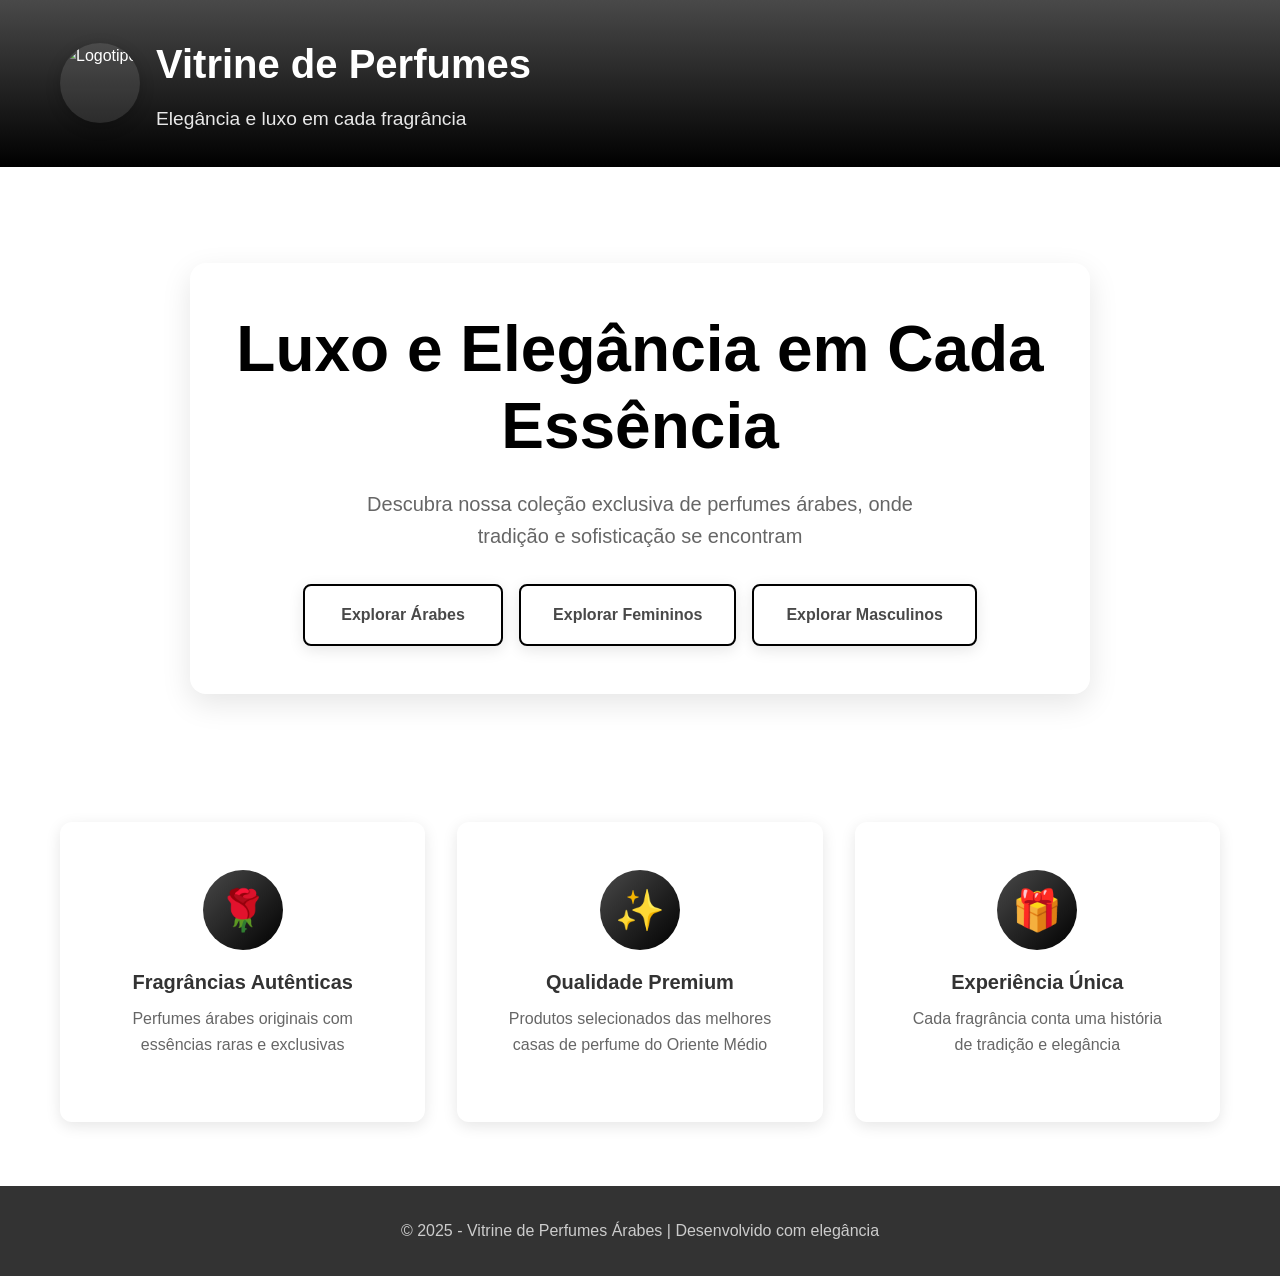
==== index.html @ 02d47807 "Add files via upload" ====
<!DOCTYPE html>
<html lang="pt-BR">
<head>
    <meta charset="UTF-8">
    <meta name="viewport" content="width=device-width, initial-scale=1.0">
    <title>Vitrine de Perfumes Árabes</title>
    <!-- Use existing PNG/ICO/manifest favicon files in img/ for broad compatibility -->
    <link rel="shortcut icon" href="img/favicon.ico">
    <link rel="icon" type="image/png" sizes="32x32" href="img/favicon-32x32.png">
    <link rel="icon" type="image/png" sizes="16x16" href="img/favicon-16x16.png">
    <link rel="apple-touch-icon" sizes="180x180" href="img/apple-touch-icon.png">
    <link rel="manifest" href="img/site.webmanifest">
    <meta name="theme-color" content="#ffffff">
    <link rel="stylesheet" href="styles.css">
</head>
<body>

    
    <div class="page-container">
          
        <header class="header">
            <div class="container">
                <div class="header-content">
                    <div class="logo-container">
                        <img src="img/original.png" alt="Logotipo" class="logo">
                    </div>
                    <div class="header-text">
                        <h1>Vitrine de Perfumes </h1>
                        <p>Elegância e luxo em cada fragrância</p>
                    </div>
                </div>
            </div>
        </header>

        <nav class="navigation">
            <div class="container">
                <div class="nav-links">
                    <!-- mantém sua navegação original -->
                </div>
            </div>
        </nav>

        <section class="hero">
            <div class="container">
                <div class="hero-content">
                    <h2>Luxo e Elegância em Cada Essência</h2>
                    <p>Descubra nossa coleção exclusiva de perfumes árabes, onde tradição e sofisticação se encontram</p>
                    <div class="hero-buttons">
                        <!-- 👇 transformamos apenas esse botão para abrir popup -->
                        <a href="#" class="btn btn-Arabes" id="openPopup">Explorar Árabes</a>

                        <!-- Mantidos exatamente como estavam -->
                        <a href="femininos.html" class="btn btn-femininos">Explorar Femininos</a>
                        <a href="masculinos.html" class="btn btn-secondary">Explorar Masculinos</a>
                        <!--<a href="adega.html" class="btn btn-secondary">Adega</a> -->
                    </div>
                </div>
            </div>


            
        </section>

        <!-- POPUP -->
        <div id="popup" class="popup" aria-hidden="true">
            <div class="popup-content" role="dialog" aria-modal="true" aria-labelledby="popupTitle">
                <button class="close-btn" id="closePopup" aria-label="Fechar">&times;</button>
                <h3 id="popupTitle">Escolha uma categoria</h3>

                <!-- Links para as páginas existentes -->
                <a href="Arabe-Fem.html" class="btn btn-Arabe-Fem">Femininos Árabes</a>
                <a href="Arabes.html" class="btn btn-Arabe-Fem">Masculinos Árabes</a>
            </div>
        </div>

        <section class="features">
            <div class="container">
                <div class="features-grid">
                    <div class="feature-card">
                        <div class="feature-icon">🌹</div>
                        <h3>Fragrâncias Autênticas</h3>
                        <p>Perfumes árabes originais com essências raras e exclusivas</p>
                    </div>
                    <div class="feature-card">
                        <div class="feature-icon">✨</div>
                        <h3>Qualidade Premium</h3>
                        <p>Produtos selecionados das melhores casas de perfume do Oriente Médio</p>
                    </div>
                    <div class="feature-card">
                        <div class="feature-icon">🎁</div>
                        <h3>Experiência Única</h3>
                        <p>Cada fragrância conta uma história de tradição e elegância</p>
                    </div>
                </div>
            </div>
        </section>

        <footer class="footer">
            <div class="container">
                <p>© 2025 - Vitrine de Perfumes Árabes | Desenvolvido com elegância</p>
            </div>
        </footer>
    </div>

    <!-- Usa o JS que você já tem -->
    <script src="Arabes.js"></script>
</body>
</html>
---- styles.css ----
/* Reset e configurações básicas */
* {
  margin: 0;
  padding: 0;
  box-sizing: border-box;
}

body {
  font-family: "Segoe UI", Tahoma, Geneva, Verdana, sans-serif;
  line-height: 1.6;
  color: #333;
  background-color: #ffffff;
}

/* Container principal */
.page-container {
  min-height: 100vh;
  display: flex;
  flex-direction: column;
}

.container {
  max-width: 1200px;
  margin: 0 auto;
  padding: 0 20px;
}

/* Header */

.header {
  background: linear-gradient(to bottom, #494949, #000000);
  color: rgb(255, 255, 255);
  padding: 2rem 0;
}

.header-content {
  display: flex;
  flex-direction: column;
  align-items: center;
  text-align: center;
  gap: 1rem;
}

.logo-container {
  width: 80px;
  height: 80px;
  border-radius: 50%;
  overflow: hidden;
  box-shadow: 0 4px 15px rgba(0, 0, 0, 0.2);
  background: rgba(255, 255, 255, 0.1);
  display: flex;
  align-items: center;
  justify-content: center;
}

.logo {
  width: 80px;
  height: 80px;
  border-radius: 50%;
  object-fit: cover;
}

.header-text h1 {
  font-size: 2.5rem;
  font-weight: bold;
  margin-bottom: 0.5rem;
}

.header-text p {
  font-size: 1.2rem;
  opacity: 0.9;
}

/* Navigation */
/*.navigation {
  background: linear-gradient(135deg, #494949, #000000) ;
  box-shadow: 0 2px 10px rgba(0, 0, 0, 0.1);
  position: sticky;
  top: 0;
  z-index: 50;
}*/

.nav-links {
  display: flex;
  flex-direction: column;
  gap: 1rem;
  padding: 1rem 0;
}

.nav-link {
  color: white;
  text-decoration: none;
  font-weight: 600;
  padding: 0.75rem 1.5rem;
  border-radius: 8px;
  transition: all 0.3s ease;
  text-align: center;
}

.nav-link:hover {
  background-color: #228b22;
  transform: translateY(-2px);
}

.nav-link.active {
  background-color: #228b22;
}

/* Hero Section */
.hero {
  padding: 4rem 0;
  position: relative;
}

.hero-content {
  background: transparent;
  backdrop-filter: blur(10px);
  border-radius: 16px;
  padding: 3rem 2rem;
  box-shadow: 0 10px 30px rgba(0, 0, 0, 0.1);
  max-width: 900px;
  margin: 0 auto;
  text-align: center;
}

.hero-content h2 {
  font-size: 3rem;
  font-weight: bold;
  color: #000000;
  margin-bottom: 1.5rem;
  line-height: 1.2;
}

.hero-content p {
  font-size: 1.25rem;
  color: #666;
  margin-bottom: 2rem;
  max-width: 600px;
  margin-left: auto;
  margin-right: auto;
}

.hero-buttons {
  display: flex;
  flex-direction: column;
  gap: 1rem;
  align-items: center;
}

/* Botões */
.btn {
  display: inline-block;
  padding: 1rem 2rem;
  border-radius: 8px;
  text-decoration: none;
  font-weight: 600;
  transition: all 0.3s ease;
  box-shadow: 0 4px 15px rgba(0, 0, 0, 0.1);
  text-align: center;
  min-width: 200px;

  background: white;
  color: #494949;
  border: 2px solid #000000;
}

.btn:hover {
  background: #494949;
  color: white;
  transform: scale(1.05);
  box-shadow: 0 6px 20px rgba(0, 0, 0, 0);
}

/* Features Section */
.features {
  padding: 4rem 0;
}

.features-grid {
  display: grid;
  grid-template-columns: 1fr;
  gap: 2rem;
}

.feature-card {
  background: transparent;
  border-radius: 12px;
  padding: 3rem;      /* aumento do padding */
  min-height: 300px;  /* altura mínima maior */
  box-shadow: 0 4px 15px rgba(0, 0, 0, 0.1);
  text-align: center;
  transition: transform 0.3s ease;
  animation: fadeIn 0.6s ease-out;
}

.feature-card:hover {
  transform: translateY(-5px);
}

.feature-icon {
  width: 80px;        /* maior tamanho do ícone */
  height: 80px;
  background: linear-gradient(135deg, #494949, #000000);
  border-radius: 50%;
  display: flex;
  align-items: center;
  justify-content: center;
  margin: 0 auto 1rem;
  font-size: 2.5rem;  /* maior tamanho do ícone */
}

.feature-card h3 {
  font-size: 1.25rem;
  font-weight: bold;
  color: #333;
  margin-bottom: 0.5rem;
}

.feature-card p {
  color: #666;
}

/* Products Section */
.products {
  padding: 2rem 0;
  flex: 1;
}

.products-grid {
  display: grid;
  grid-template-columns: 1fr;
  gap: 2rem;
}

.product-card {
  background: transparent;
  border-radius: 12px;
  overflow: hidden;
  box-shadow:none;
  transition: all 0.3s ease;
  position: relative;
  animation: fadeIn 0.6s ease-out;
  display: flex;
  flex-direction: column;
  align-items: center;
  justify-content: center;
  text-align: center;
  padding: 30px;  /* aumento do padding */
  gap: 5px;      /* aumento do espaço interno */
  max-width: 400px; /* aumento da largura máxima */
  margin: 0 auto;
}

.product-card:hover {
  transform: translateY(-5px);
  box-shadow: 0 8px 25px rgba(0, 0, 0, 0.15);
}

.product-card.premium {
  border: 2px solid #ffd700;
}

.product-image {
  width: 350px;  /* maior largura */
  height: 400px; /* maior altura */
  object-fit: cover;
}

.product-nota {
  width: 300px;  /* maior largura */
  height: 500px; /* maior altura */
  object-fit: cover;
}

/* Notas das pastas específicas */
.product-card img[src*="Notas-Arabes"],
.product-card img[src*="notas"],
.product-card img[src*="Nova-pasta"] 
.product-card img[src*="Notas-Arabes-fem"] {
  width: 350px;
  height: auto;
  max-height: 550px;
  object-fit: contain;
  margin: 10px auto 0;
  display: block;
}

.product-info {
  padding: 1.5rem;
}

.product-info h3 {
  font-size: 1.25rem;
  font-weight: bold;
  color: #333;
  margin-bottom: 0.5rem;
}

.product-info p {
  color: #666;
  margin-bottom: 1rem;
  line-height: 1.5;
}

.product-price {
  font-size: 1.5rem;
  font-weight: bold;
  color: #000000;
}

.premium-badge {
  position: absolute;
  top: 10px;
  right: 10px;
  background: #ffd700;
  color: #333;
  padding: 0.25rem 0.75rem;
  border-radius: 20px;
  font-size: 0.75rem;
  font-weight: bold;
}

/* Footer */
.footer {
  background-color: #333;
  color: white;
  padding: 2rem 0;
  text-align: center;
  margin-top: auto;
}

.footer p {
  color: #ccc;
}

/* Responsive Design */
@media (min-width: 768px) {
  .header-content {
    flex-direction: row;
    text-align: left;
  }

  .nav-links {
    flex-direction: row;
    justify-content: center;
    gap: 2rem;
  }

  .hero-content h2 {
    font-size: 4rem;
  }

  .hero-buttons {
    flex-direction: row;
    justify-content: center;
  }

  .features-grid {
    grid-template-columns: repeat(3, 1fr);
  }

  .products-grid {
    grid-template-columns: repeat(2, 1fr);
  }
}

@media (min-width: 1024px) {
  .products-grid {
    grid-template-columns: repeat(3, 1fr);
  }
}

/* Animações */
@keyframes fadeIn {
  from { opacity: 0; transform: translateY(20px); }
  to { opacity: 1; transform: translateY(0); }
}

/* Popup */
.popup {
  display: none;
  position: fixed;
  inset: 0;
  background: rgba(0,0,0,0.5);
  backdrop-filter: blur(6px);
  -webkit-backdrop-filter: blur(6px);
  justify-content: center;
  align-items: center;
  z-index: 1000;
  opacity: 0;
  transition: opacity 0.3s ease;
}

.popup.show {
  display: flex;
  opacity: 1;
}

.popup.hide {
  opacity: 0;
  transition: opacity 0.2s ease;
}

.popup-content {
  background: white;
  padding: 2rem;
  border-radius: 16px;
  box-shadow: 0 8px 30px rgba(0, 0, 0, 0.25);
  min-width: 300px;
  max-width: 90%;
  transform-origin: center;
  animation: zoomIn 0.3s ease forwards;
}

.popup.hide .popup-content {
  animation: zoomOut 0.2s ease forwards;
}

@keyframes zoomIn {
  from { transform: scale(0.85); opacity: 0; }
  to { transform: scale(1); opacity: 1; }
}

@keyframes zoomOut {
  from { transform: scale(1); opacity: 1; }
  to { transform: scale(0.85); opacity: 0; }
}

/* Botão de fechar popup */
.close-btn {
  position: absolute;
  top: 10px;
  right: 12px;
  background: transparent;
  border: none;
  font-size: 1.6rem;
  cursor: pointer;
  color: #333;
  transition: transform 0.2s ease;
}
.close-btn:hover {
  transform: scale(1.15);
  color: #494949;
}

/* Botão voltar */
#btn-voltar {
  position: fixed;
  bottom: 20px;
  left: 20px;
  z-index: 9999;
  display: inline-flex;
  align-items: center;
  gap: 10px;
  padding: 1rem 1.8rem;
  font-size: 16px;
  font-weight: 600;
  font-family: "Segoe UI", Tahoma, Geneva, Verdana, sans-serif;
  background: linear-gradient(135deg, #494949, #000000);
  color: white;
  border: none;
  border-radius: 8px;
  box-shadow: 0 4px 15px rgba(0, 0, 0, 0.1);
  cursor: pointer;
  transition: all 0.3s ease;
}

#btn-voltar:hover {
  transform: scale(1.05) translateY(-2px);
  box-shadow: 0 6px 20px rgb(0, 0, 0);
}

#btn-voltar:active {
  transform: scale(0.98);
}

@media (max-width: 520px){
  #btn-voltar{
    padding: 0.75rem;
    border-radius: 999px;
    gap: 0;
    width: 48px;
    height: 48px;
    justify-content:center;
  }
  #btn-voltar .label{ display: none; }
  #btn-voltar{ font-size: 14px; bottom: 16px; left: 16px; }
}

@media (prefers-color-scheme: dark){
  #btn-voltar{
    background: linear-gradient(135deg, #494949, #000000);
    color: #f5f5f5;
    box-shadow: 0 6px 20px rgba(0,0,0,0.6);
  }
}

/* Ajustes responsivos para cards e features */
@media (max-width: 768px) {
  .product-card {
    padding: 55px;
    max-width: 150%;
  }

  .product-card img,
  .product-card img[src*="Notas-Arabes"],
  .product-card img[src*="notas"],
  .product-card img[src*="Nova-pasta"] {
    width: 90%;
    height: auto;
    max-height: 450px;
  }

  .feature-card {
    padding: 2rem;
  }

  .feature-icon {
    width: 70px;
    height: 70px;
    font-size: 2rem;
  }
}

/* ===========================
   EFEITO "VENDIDO" NOS PERFUMES
   =========================== */
.product-card {
  position: relative;
  overflow: hidden;
}

.product-card img {
  transition: filter 0.4s ease;
}

/* Quando o produto estiver vendido */
.product-card.sold img {
  filter: blur(6px) brightness(0.7);
}

/* Texto “Sem Estoque” centralizado */
.product-card.sold::after {
  content: "Sem Estoque";
  position: absolute;
  top: 50%;
  left: 50%;
  transform: translate(-50%, -50%);
  background: rgba(0, 0, 0, 0.6);
  color: #fff;
  font-weight: 700;
  font-size: 1.8rem;
  padding: 12px 28px;
  border-radius: 10px;
  letter-spacing: 2px;
  box-shadow: 0 4px 15px rgba(0, 0, 0, 0.4);
  z-index: 2;
}

/* =====================
   CONTROLES DE ORDENAÇÃO
===================== */

.sort-controls {
  text-align: center;
  margin-bottom: 30px;
}

.sort-controls button {
  padding: 10px 16px;
  margin: 5px;
  font-size: 14px;
  font-weight: 600;
  border-radius: 8px;
  border: none;
  cursor: pointer;
  background: linear-gradient(135deg, #494949, #000000);
  color: white;
  transition: transform 0.2s ease;
}

.sort-controls button:hover {
  transform: scale(1.05);
}
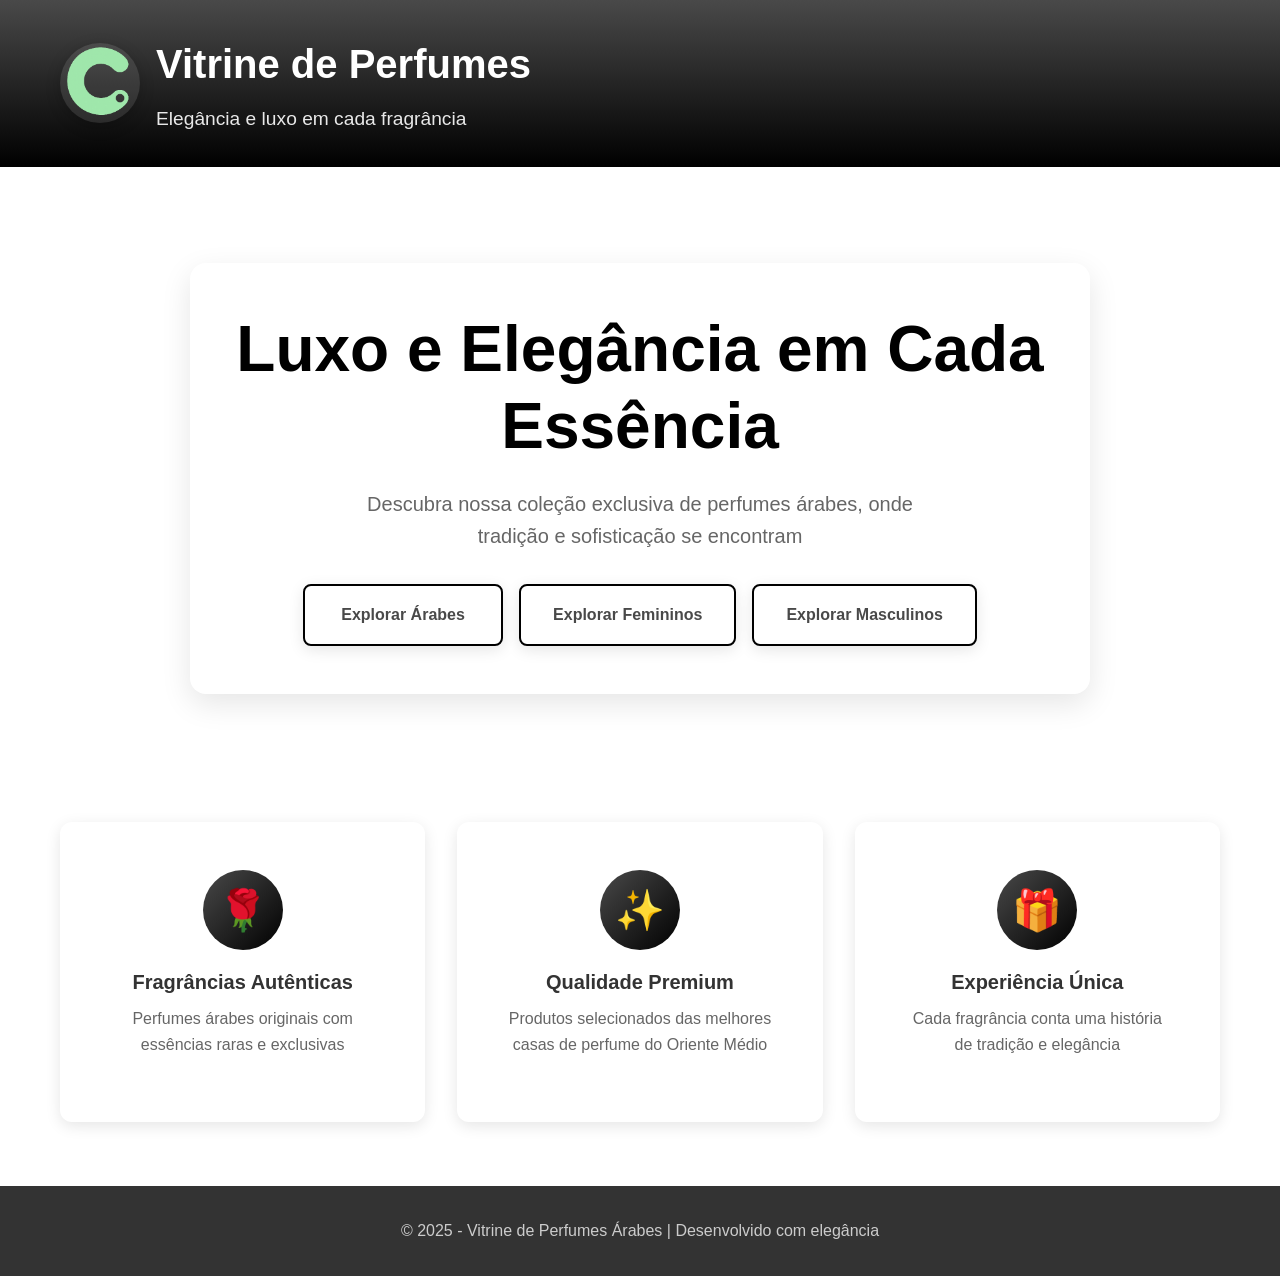
==== commit bf8c675c: "Atualização completa do projeto" ====
(no text change in the page or its own stylesheets)
